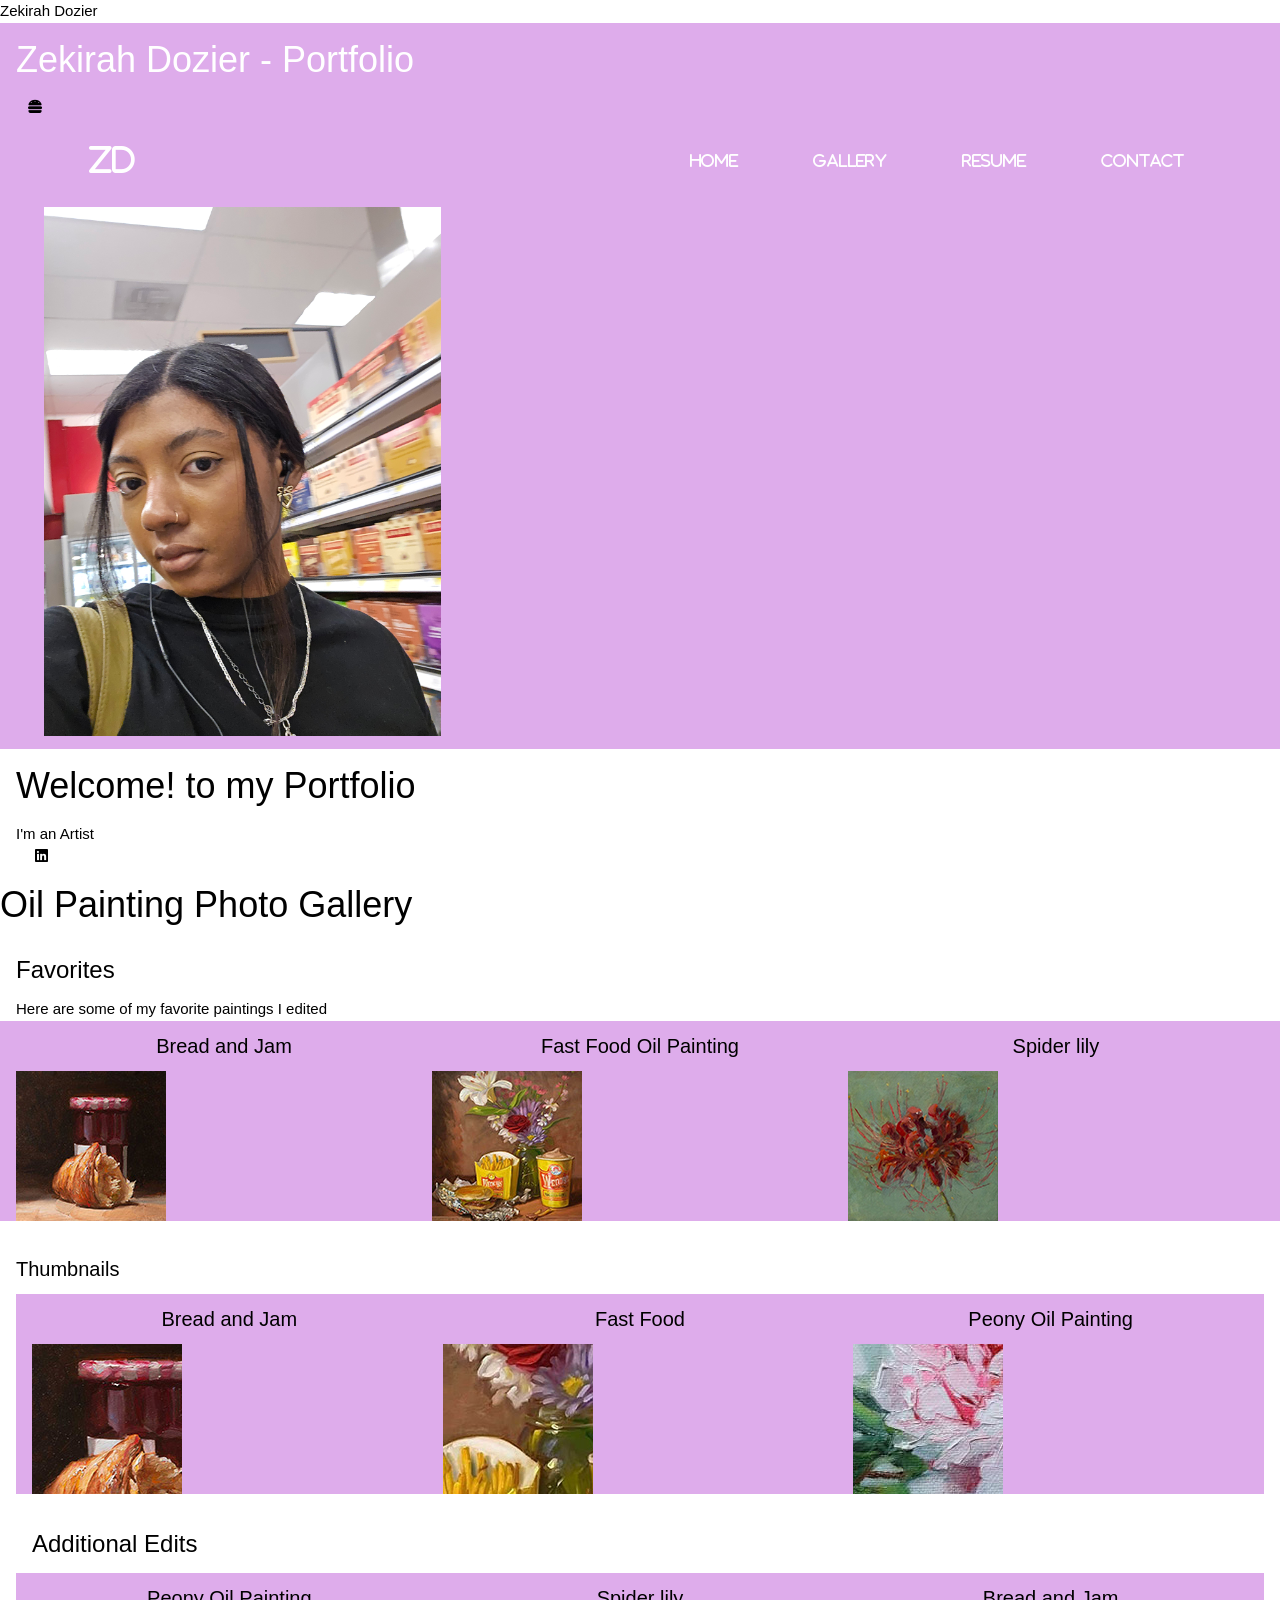
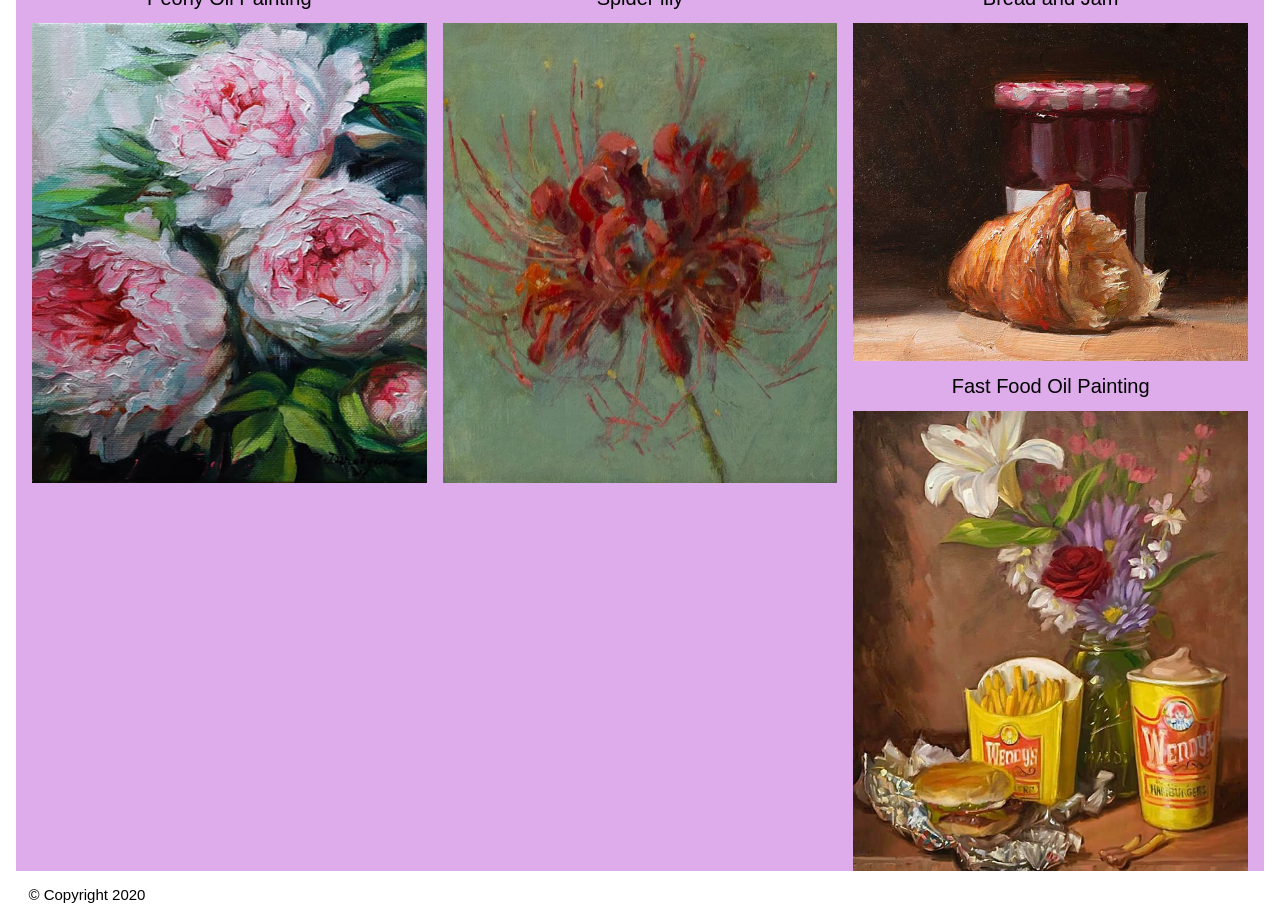
==== index.html @ bd6c6bc6 "Add files via upload" ====
<!DOCTYPE html>
<html lang="en">
    <head>
        <title>Portfolio Website</title>
        <meta name="viewport" content="width=device-width, initial-scale=1">
        <link rel="stylesheet" href="https://www.w3schools.com/w3css/4/w3.css">
        <link rel="stylesheet" href="https://cdnjs.cloudflare.com/ajax/libs/font-awesome/6.5.1/css/all.min.css">
        <link rel="preconnect" href="https://fonts.googleapis.com">
        <link rel="preconnect" href="https://fonts.gstatic.com" crossorigin>
        <link href="https://fonts.googleapis.com/css2?family=Boldonse&display=swap" rel="stylesheet">
		<link rel="stylesheet" href="https://www.w3schools.com/w3css/5/w3.css">
		<link rel="stylesheet" href="css/my-styles.css">
    </head>
    <body>
        <div class="logo">
            <span>Zekirah</span> <span>Dozier</span>
        <div>
            <header class="w3-container row-color-1">  
                <h1>Zekirah Dozier - Portfolio</h1>
                <nav>
                   
                    <ul>
                        <div class="fa-solid fa-burger"
                         class="dropdown">
                        <div class="container"> 
      <nav class="navbar">
        <a href="#" class="nav-branding">ZD</a>
        <ul class="nav-menu">
          <li class="nav-item">
            <a href="index.html" class="nav-link">Home</a>
          </li>
          <li class="nav-item">
            <a href="gallery.html" class="nav-link">Gallery</a>
          </li>
          <li class="nav-item">
            <a href="resume.html" class="nav-link">Resume</a>
          </li>
          <li class="nav-item">
            <a href="contact.html" class="nav-link">Contact</a>
          </li>
        </ul>
        <div class="hamburger">
          <span class="bar"></span>
          <span class="bar"></span>
          <span class="bar"></span>
        </div>
      </nav>
   </div>
                   
        <div class="w3-container w3-row main-container">
			            <div class="w3-col s12 m4 l4 image">
			                <img width="100%" src="assets/About_Me.jpg" alt="headshot photo of Zekirah Dozier">
			            </div>
					</div>
    			</section>
            </header>

            <div class="w3-container">
                 <div class="content"></div>
                <h1>Welcome! to my <span>Portfolio</span></h1>
                <div class="typewritter">I'm an <span class="typewritter-text"> <label for="Artist"></label> Artist </span>
                <div class="social-links">
                    <a herf="#"><i class="fa-brands fa-github"></i></a>
                  <i class="fa-brands fa-linkedin"></i>

                  </div>
                </div>
        </div>
                <h1>Oil Painting Photo Gallery</h1>
            </div>
            
            <section class="w3-container">
                <h3>Favorites</h3>
                <p>Here are some of my favorite paintings I edited</p>
            </section>  
                
    
            <section class="w3-container w3-row row-color-1"> <!-- While the w3-row class defines a padding-less 
                container, when you also have w3-container, it adds 16-pixel padding around the 
                entire row, but not between the contained elements -->
                <article class="w3-col s12 m4 l4">
                    <h4>Bread and Jam</h4>
                    <p><img src="assets/bread-and-jam-72dpi.jpg" alt="Photo of vine snake"></p>
                </article>
                <article class="w3-col s12 m4 l4">
                    <h4>Fast Food Oil Painting</h4>
                    <p><img src="assets/food-classical-painting-72dpi.jpg" alt="Photo of vine snake"></p>
                </article>
                <article class="w3-col s12 m4 l4">
                    <h4>Spider lily</h4>
                    <p><img src="assets/Spider-Lily-Painting-72dpi.jpg" alt="Photo of jaguar"></p>
                </article>
            </section>
    
            <section class="w3-container">

               <br> <h4>Thumbnails</h4>
            <section class="w3-row-padding row-color-1"> <!-- The w3-row-padding class adds 8 pixels of padding around each element.  -->
                
                <article class="w3-col s12 m4 l4">
                    <h4>Bread and Jam</h4>
                    <p><img src="assets/bread-and-jam-thumbnail.jpg" alt="Photo of vine snake"></p>
                </article>
                <article class="w3-col s12 m4 l4">
                    <h4>Fast Food</h4>
                    <p><img src="assets/food-classical-painting-thumbnail.jpg" alt="Photo of vine snake"></p>
                </article>
                <article class="w3-col s12 m4 l4">
                    <h4>Peony Oil Painting</h4>
                    <p><img src="assets/Peony-Oil-Painting-thumbnail.jpg" alt="Photo of jaguar"></p>
                </article>
            </section>

            <section class="w3-container">
                <br>
                <h3>Additional Edits</h3>

            </section>

            <section class="w3-row-padding row-color-1">
                
                <article class="w3-col s12 m4 l4">
                    <h4>Peony Oil Painting</h4>
                    <p><img src="assets/Peony-Oil-Painting-300dpi.jpg" alt="Photo of vine snake"></p>
                </article>
                <article class="w3-col s12 m4 l4">
                    <h4>Spider lily</h4>
                    <p><img src="assets/Spider-Lily-Painting-300dpi.jpg" alt="Photo of praying mantis"></p>
                </article>
                <article class="w3-col s12 m4 l4">
                    <h4>Bread and Jam</h4>
                    <p><img src="assets/bread-and-jam-300dpi.jpg" alt="Photo of jaguar"></p>
                </article>
                    <article class="w3-col s12 m4 l4">
                    <h4>Fast Food Oil Painting</h4>
                    <p><img src="assets/food-classical-painting-300dpi.jpg" alt="Photo of coatimundi"></p>
                </article>
            
            </section>
                

            <footer>
                <p>&copy; Copyright 2020</p>
            </footer>
        </div>
	</body>
</html>
---- css/my-styles.css ----
* .boldonse-regular {
        font-family:  "Boldonse", system-ui;
        font-weight: 400;
        font-style: normal;
        color: #665e44;
        box-sizing: border-box;}
        
        header h1 {
        color: white; }

        article h4 {
        text-align: center;}

        section h3 {
            font-weight: 
        }

        article img {
        max-width: 100%;
        height:auto;}

        nav, #feature, footer {
        margin: 1%; }

        nav li {
        display: inline;
		padding: 0.5em;
        color: white;}

        .row-color-1 {
            background-color:rgb(222, 172, 235);
        }


 
      *{
  padding: 0;
  margin: 0;
}

header{
  background-color: #262626;
}

li{
  list-style: none;
}

a{
  color: white;
  text-decoration: none;
}

.container{
  max-width: 1224px;
  width: 92%;
  margin: 0 auto;
}

.navbar{
  min-height: 70px;
  display: flex;
  justify-content: space-between;
  align-items: center;
}

.nav-branding{
  font-size: 2rem;
}

.nav-menu{
  display: flex;
  justify-content: space-between;
  align-items: center;
  gap: 60px;
}

.nav-link{
  transition: 0.3s ease-out;
}

.nav-link:hover{
  color: dodgerblue;
}

.hamburger{
  display: none;
  cursor: pointer;
}

.bar{
  display: block;
  width: 25px;
  height: 3px;
  margin: 5px auto;
  -webkit-transition: all 0.3s ease;
  transition: all 0.3s ease;
  background-color: white;
}

@media(max-width:1024px){
  .hamburger{
    display: block;
  }

  .hamburger.active .bar:nth-child(2){
    opacity: 0;
  }
  .hamburger.active .bar:nth-child(1){
    transform: translateY(8px) rotate(45deg);
  }
  .hamburger.active .bar:nth-child(3){
    transform: translateY(-8px) rotate(-45deg);
  }

  .nav-menu{
    position: fixed;
    left: -100%;
    top: 70px;
    gap: 0;
    flex-direction: column;
    background-color: #262626;
    width: 100%;
    text-align: center;
    transition: 0.3s;
  }

  .nav-item{
    margin: 16px 0;
  }

  .nav-menu.active{
    left: 0;
  }
}

/* Contact Form styles*/

#fcf-form {
    display:block;
}

.fcf-body {
    margin: 0;
    font-family: -apple-system, Arial, sans-serif;
    font-size: 1rem;
    font-weight: 400;
    line-height: 1.5;
    color: #212529;
    text-align: left;
    background-color: #fff;
    padding: 30px;
    padding-bottom: 10px;
    border: 1px solid #ced4da;
    border-radius: 0.25rem;
    max-width: 100%;
}

.fcf-form-group {
    margin-bottom: 1rem;
}

.fcf-input-group {
    position: relative;
    display: -ms-flexbox;
    display: flex;
    -ms-flex-wrap: wrap;
    flex-wrap: wrap;
    -ms-flex-align: stretch;
    align-items: stretch;
    width: 100%;
}

.fcf-form-control {
    display: block;
    width: 100%;
    height: calc(1.5em + 0.75rem + 2px);
    padding: 0.375rem 0.75rem;
    font-size: 1rem;
    font-weight: 400;
    line-height: 1.5;
    color: #495057;
    background-color: #fff;
    background-clip: padding-box;
    border: 1px solid #ced4da;
    outline: none;
    border-radius: 0.25rem;
    transition: border-color 0.15s ease-in-out, box-shadow 0.15s ease-in-out;
}

.fcf-form-control:focus {
    border: 1px solid #313131;
}

select.fcf-form-control[size], select.fcf-form-control[multiple] {
    height: auto;
}

textarea.fcf-form-control {
    font-family: -apple-system, Arial, sans-serif;
    height: auto;
}

label.fcf-label {
    display: inline-block;
    margin-bottom: 0.5rem;
}

.fcf-credit {
    padding-top: 10px;
    font-size: 0.9rem;
    color: #545b62;
}

.fcf-credit a {
    color: #545b62;
    text-decoration: underline;
}

.fcf-credit a:hover {
    color: #0056b3;
    text-decoration: underline;
}

.fcf-btn {
    display: inline-block;
    font-weight: 400;
    color: #212529;
    text-align: center;
    vertical-align: middle;
    cursor: pointer;
    -webkit-user-select: none;
    -moz-user-select: none;
    -ms-user-select: none;
    user-select: none;
    background-color: transparent;
    border: 1px solid transparent;
    padding: 0.375rem 0.75rem;
    font-size: 1rem;
    line-height: 1.5;
    border-radius: 0.25rem;
    transition: color 0.15s ease-in-out, background-color 0.15s ease-in-out, border-color 0.15s ease-in-out, box-shadow 0.15s ease-in-out;
}

@media (prefers-reduced-motion: reduce) {
    .fcf-btn {
        transition: none;
    }
}

.fcf-btn:hover {
    color: #212529;
    text-decoration: none;
}

.fcf-btn:focus, .fcf-btn.focus {
    outline: 0;
    box-shadow: 0 0 0 0.2rem rgba(0, 123, 255, 0.25);
}

.fcf-btn-primary {
    color: #fff;
    background-color: #007bff;
    border-color: #007bff;
}

.fcf-btn-primary:hover {
    color: #fff;
    background-color: #0069d9;
    border-color: #0062cc;
}

.fcf-btn-primary:focus, .fcf-btn-primary.focus {
    color: #fff;
    background-color: #97c4ee;
    border-color: #a0c5ec;
    box-shadow: 0 0 0 0.2rem rgba(156, 113, 238, 0.5);
}

.fcf-btn-lg, .fcf-btn-group-lg>.fcf-btn {
    padding: 0.5rem 1rem;
    font-size: 1.25rem;
    line-height: 1.5;
    border-radius: 0.3rem;
}

.fcf-btn-block {
    display: block;
    width: 100%;
}

.fcf-btn-block+.fcf-btn-block {
    margin-top: 0.5rem;
}

input[type="submit"].fcf-btn-block, input[type="reset"].fcf-btn-block, input[type="button"].fcf-btn-block {
    width: 100%;
}
.row-color-1 {
            background-color:rgb(222, 172, 235);
        }
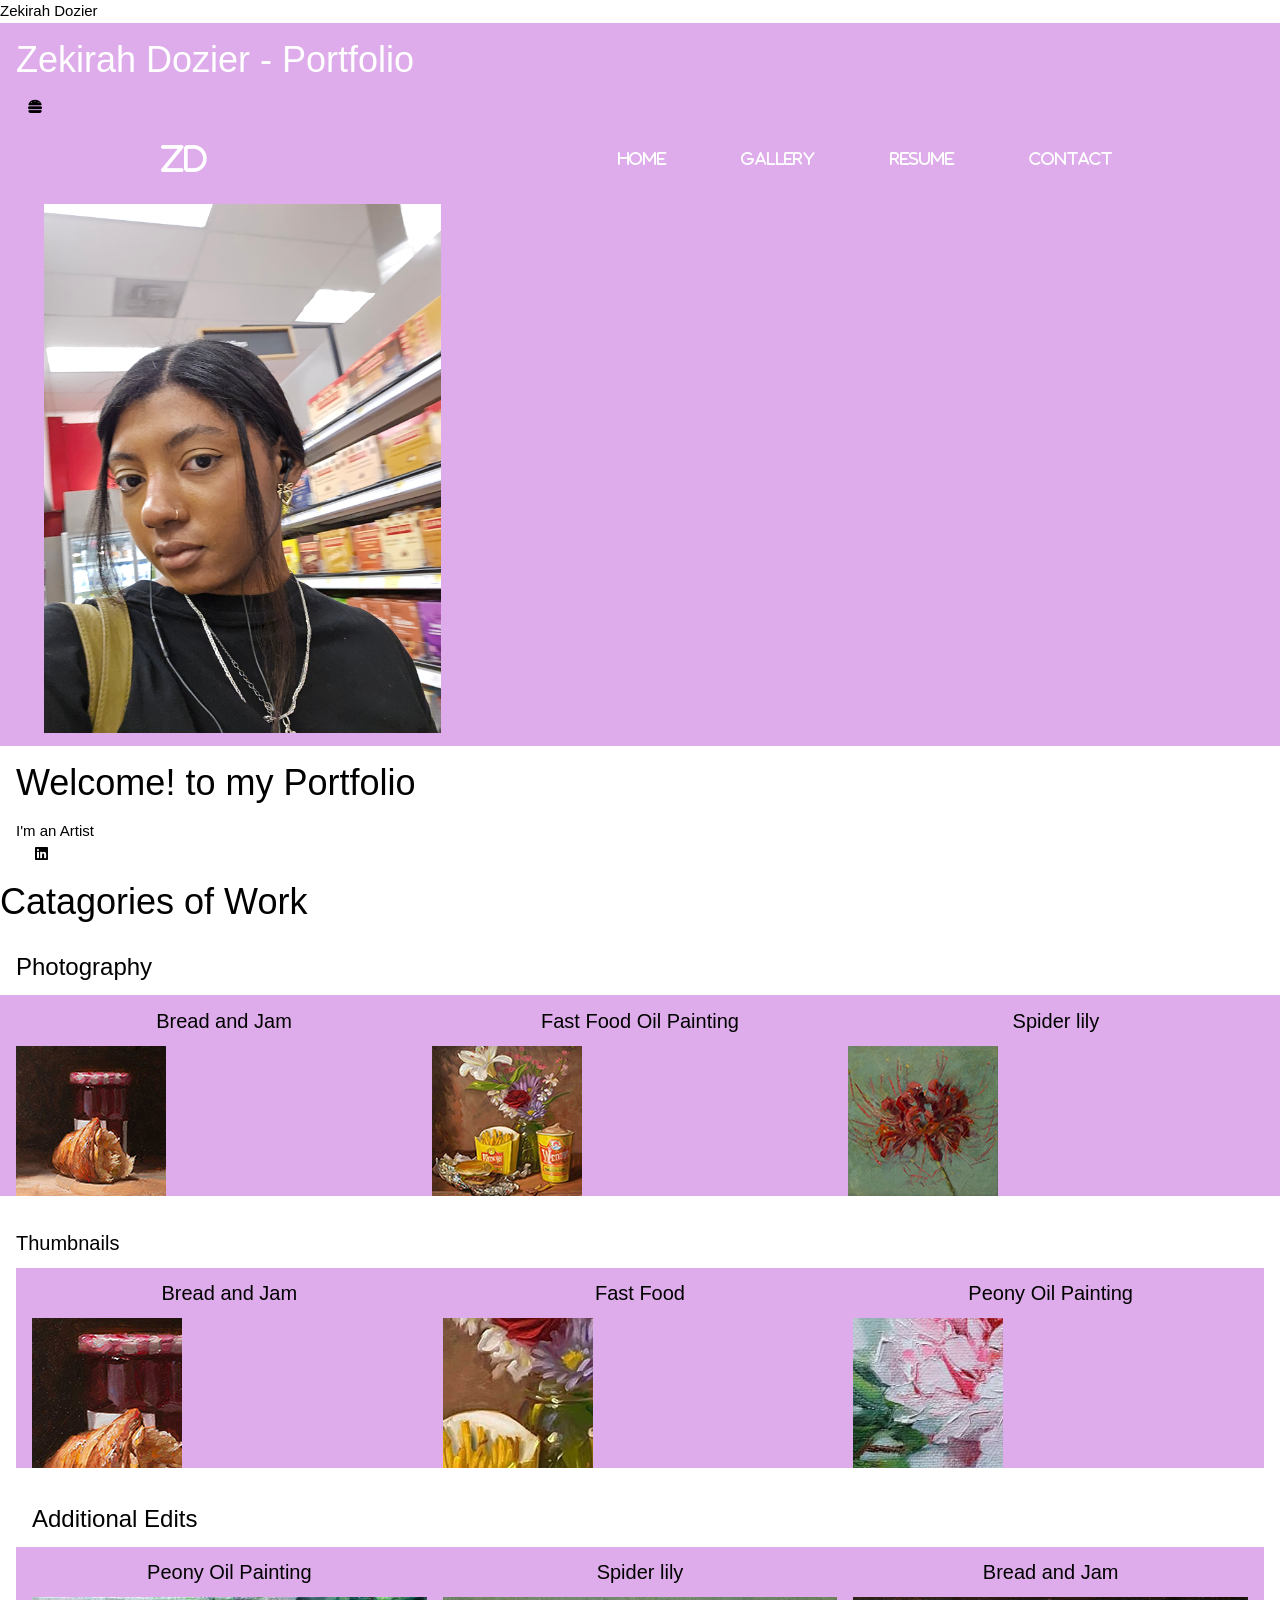
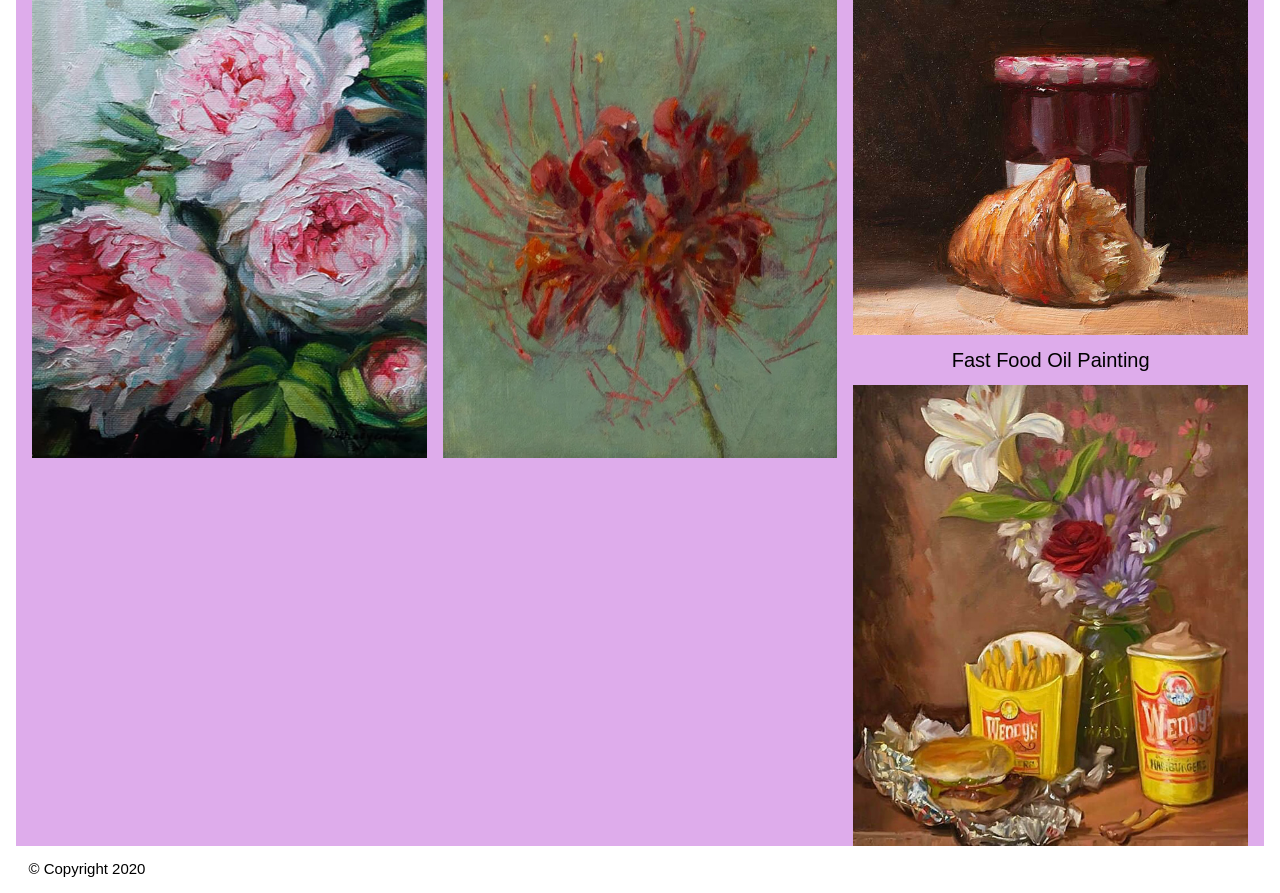
==== commit bbf16ef7: "Add files via upload" ====
--- a/index.html
+++ b/index.html
@@ -66,12 +66,12 @@
                   </div>
                 </div>
         </div>
-                <h1>Oil Painting Photo Gallery</h1>
+                <h1>Catagories of Work</h1>
             </div>
             
             <section class="w3-container">
-                <h3>Favorites</h3>
-                <p>Here are some of my favorite paintings I edited</p>
+                <h3>Photography</h3>
+                
             </section>  
                 
     
--- a/css/my-styles.css
+++ b/css/my-styles.css
@@ -133,6 +133,14 @@
   .nav-menu.active{
     left: 0;
   }
+}
+
+/* Base styles (Mobile) */
+.container { width: 100%; }
+
+/* Tablet and larger */
+@media (min-width: 768px) {
+  .container { width: 80%; }
 }
 
 /* Contact Form styles*/
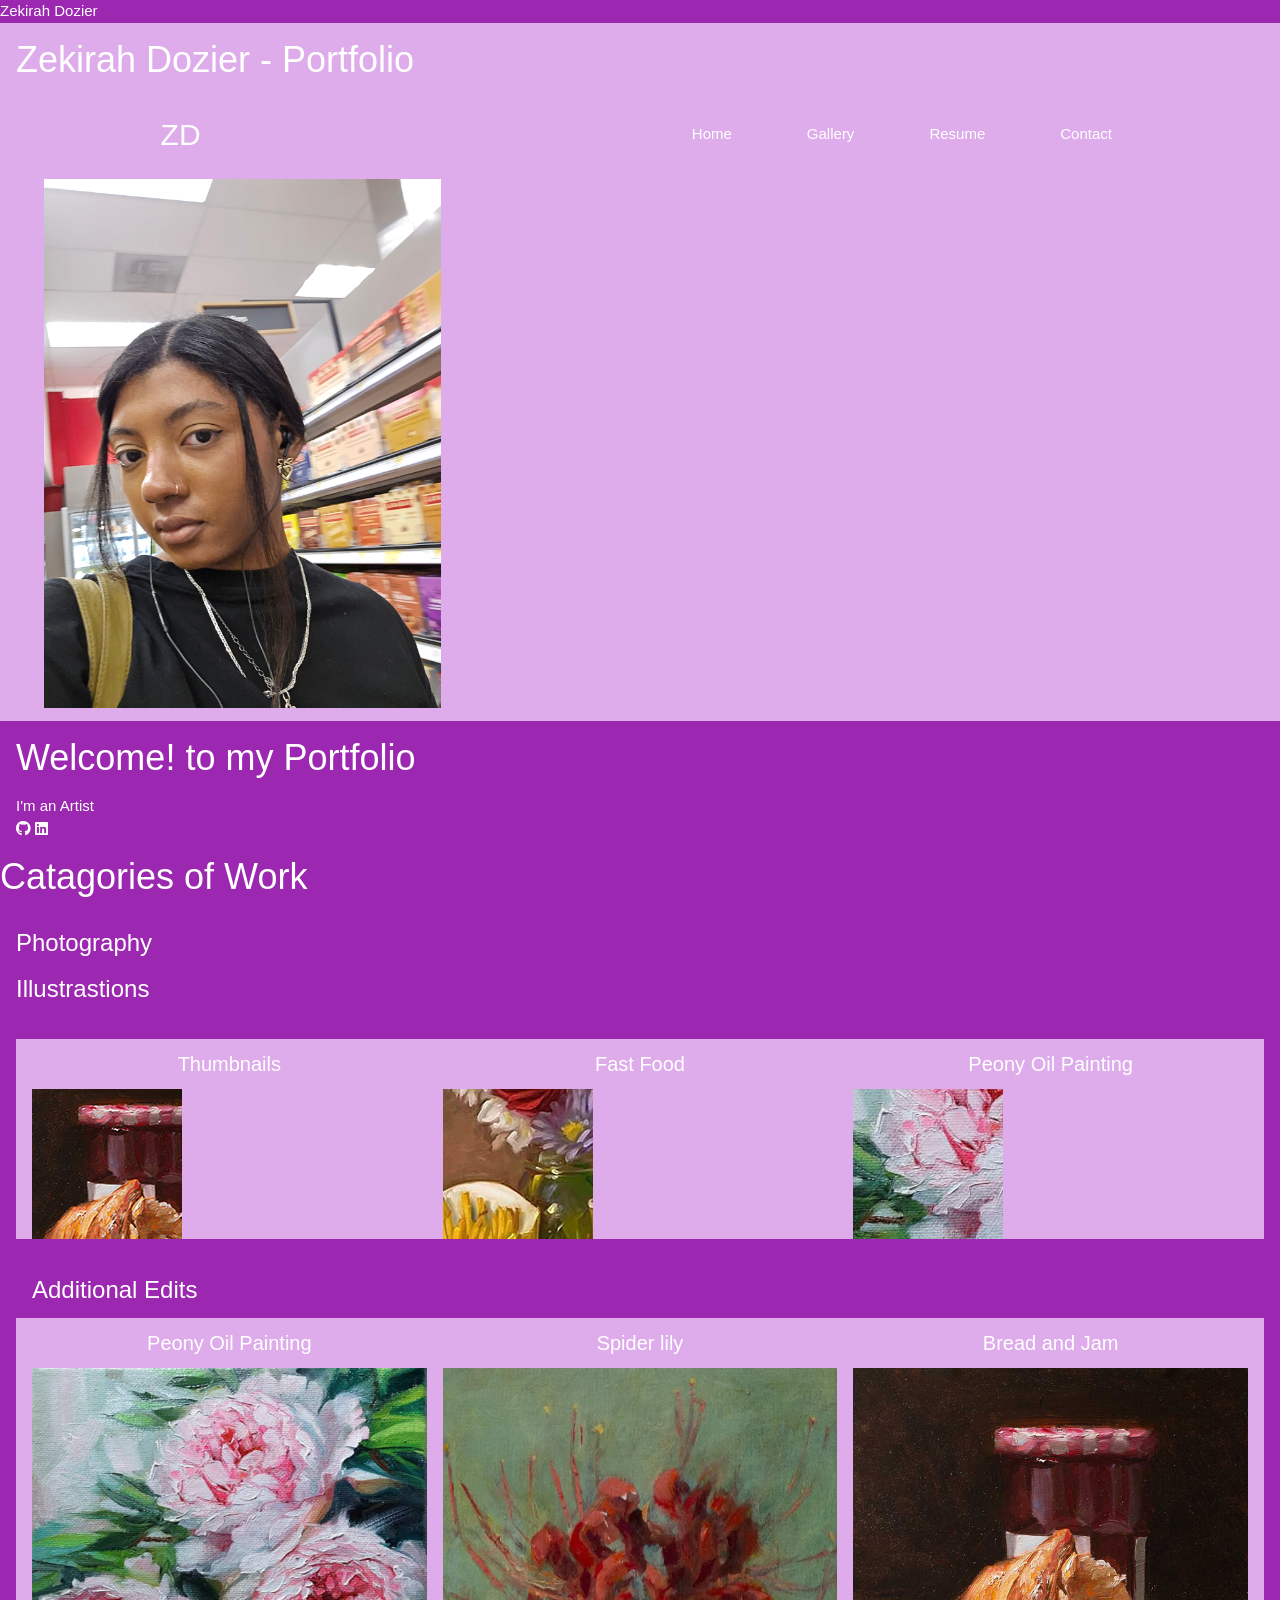
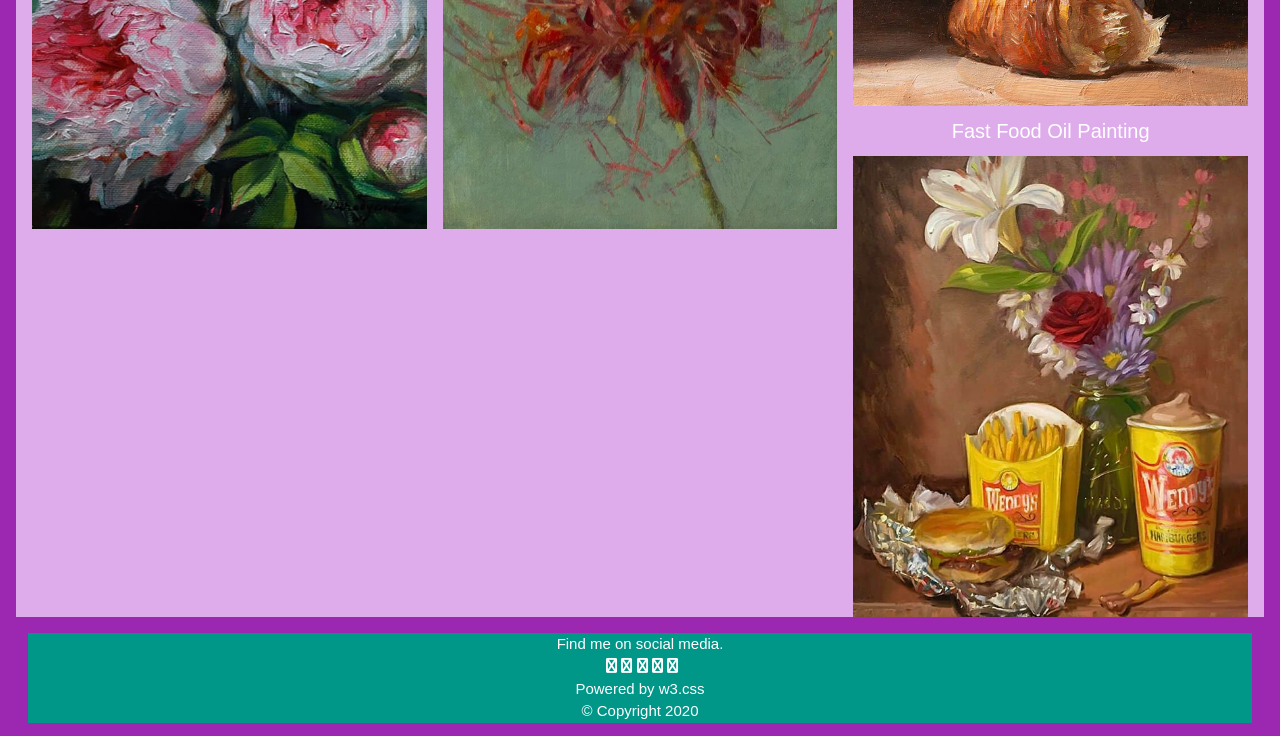
==== commit 56c0eafe: "Add files via upload" ====
--- a/index.html
+++ b/index.html
@@ -12,6 +12,7 @@
 		<link rel="stylesheet" href="css/my-styles.css">
     </head>
     <body>
+        <body class="w3-purple"></body>
         <div class="logo">
             <span>Zekirah</span> <span>Dozier</span>
         <div>
@@ -20,8 +21,7 @@
                 <nav>
                    
                     <ul>
-                        <div class="fa-solid fa-burger"
-                         class="dropdown">
+                    
                         <div class="container"> 
       <nav class="navbar">
         <a href="#" class="nav-branding">ZD</a>
@@ -70,35 +70,19 @@
             </div>
             
             <section class="w3-container">
-                <h3>Photography</h3>
+                <h3>Photography</h3> <h3>Illustrastions</h3>
                 
             </section>  
                 
     
-            <section class="w3-container w3-row row-color-1"> <!-- While the w3-row class defines a padding-less 
-                container, when you also have w3-container, it adds 16-pixel padding around the 
-                entire row, but not between the contained elements -->
-                <article class="w3-col s12 m4 l4">
-                    <h4>Bread and Jam</h4>
-                    <p><img src="assets/bread-and-jam-72dpi.jpg" alt="Photo of vine snake"></p>
-                </article>
-                <article class="w3-col s12 m4 l4">
-                    <h4>Fast Food Oil Painting</h4>
-                    <p><img src="assets/food-classical-painting-72dpi.jpg" alt="Photo of vine snake"></p>
-                </article>
-                <article class="w3-col s12 m4 l4">
-                    <h4>Spider lily</h4>
-                    <p><img src="assets/Spider-Lily-Painting-72dpi.jpg" alt="Photo of jaguar"></p>
-                </article>
-            </section>
     
             <section class="w3-container">
 
-               <br> <h4>Thumbnails</h4>
+               <br> 
             <section class="w3-row-padding row-color-1"> <!-- The w3-row-padding class adds 8 pixels of padding around each element.  -->
                 
                 <article class="w3-col s12 m4 l4">
-                    <h4>Bread and Jam</h4>
+                    <h4>Thumbnails</h4>
                     <p><img src="assets/bread-and-jam-thumbnail.jpg" alt="Photo of vine snake"></p>
                 </article>
                 <article class="w3-col s12 m4 l4">
@@ -139,7 +123,17 @@
             </section>
                 
 
-            <footer>
+            <footer
+                 class="w3-container w3-teal w3-center w3-margin-top">
+            <p>Find me on social media.</p>
+            <i class="fa fa-facebook-official w3-hover-opacity"></i>
+            <i class="fa fa-instagram w3-hover-opacity"></i>
+            <i class="fa fa-snapchat w3-hover-opacity"></i>
+            <i class="fa fa-pinterest-p w3-hover-opacity"></i>
+            <i class="fa fa-twitter w3-hover-opacity"></i>
+            <i class="fa fa-linkedin w3-hover-opacity"></i>
+            <p>Powered by <a href="https://www.w3schools.com/w3css/default.asp" target="_blank">w3.css</a></p>
+        
                 <p>&copy; Copyright 2020</p>
             </footer>
         </div>
--- a/css/my-styles.css
+++ b/css/my-styles.css
@@ -246,8 +246,8 @@
     border: 1px solid transparent;
     padding: 0.375rem 0.75rem;
     font-size: 1rem;
-    line-height: 1.5;
-    border-radius: 0.25rem;
+    line-height: 9;
+    border-radius: 5rem;
     transition: color 0.15s ease-in-out, background-color 0.15s ease-in-out, border-color 0.15s ease-in-out, box-shadow 0.15s ease-in-out;
 }
 
@@ -269,14 +269,14 @@
 
 .fcf-btn-primary {
     color: #fff;
-    background-color: #007bff;
-    border-color: #007bff;
+    background-color:  #771bac;
+    border-color: rgb(222, 172, 235); 
 }
 
 .fcf-btn-primary:hover {
     color: #fff;
-    background-color: #0069d9;
-    border-color: #0062cc;
+    background-color: #e5a6eb;
+    border-color: #e781fc;
 }
 
 .fcf-btn-primary:focus, .fcf-btn-primary.focus {
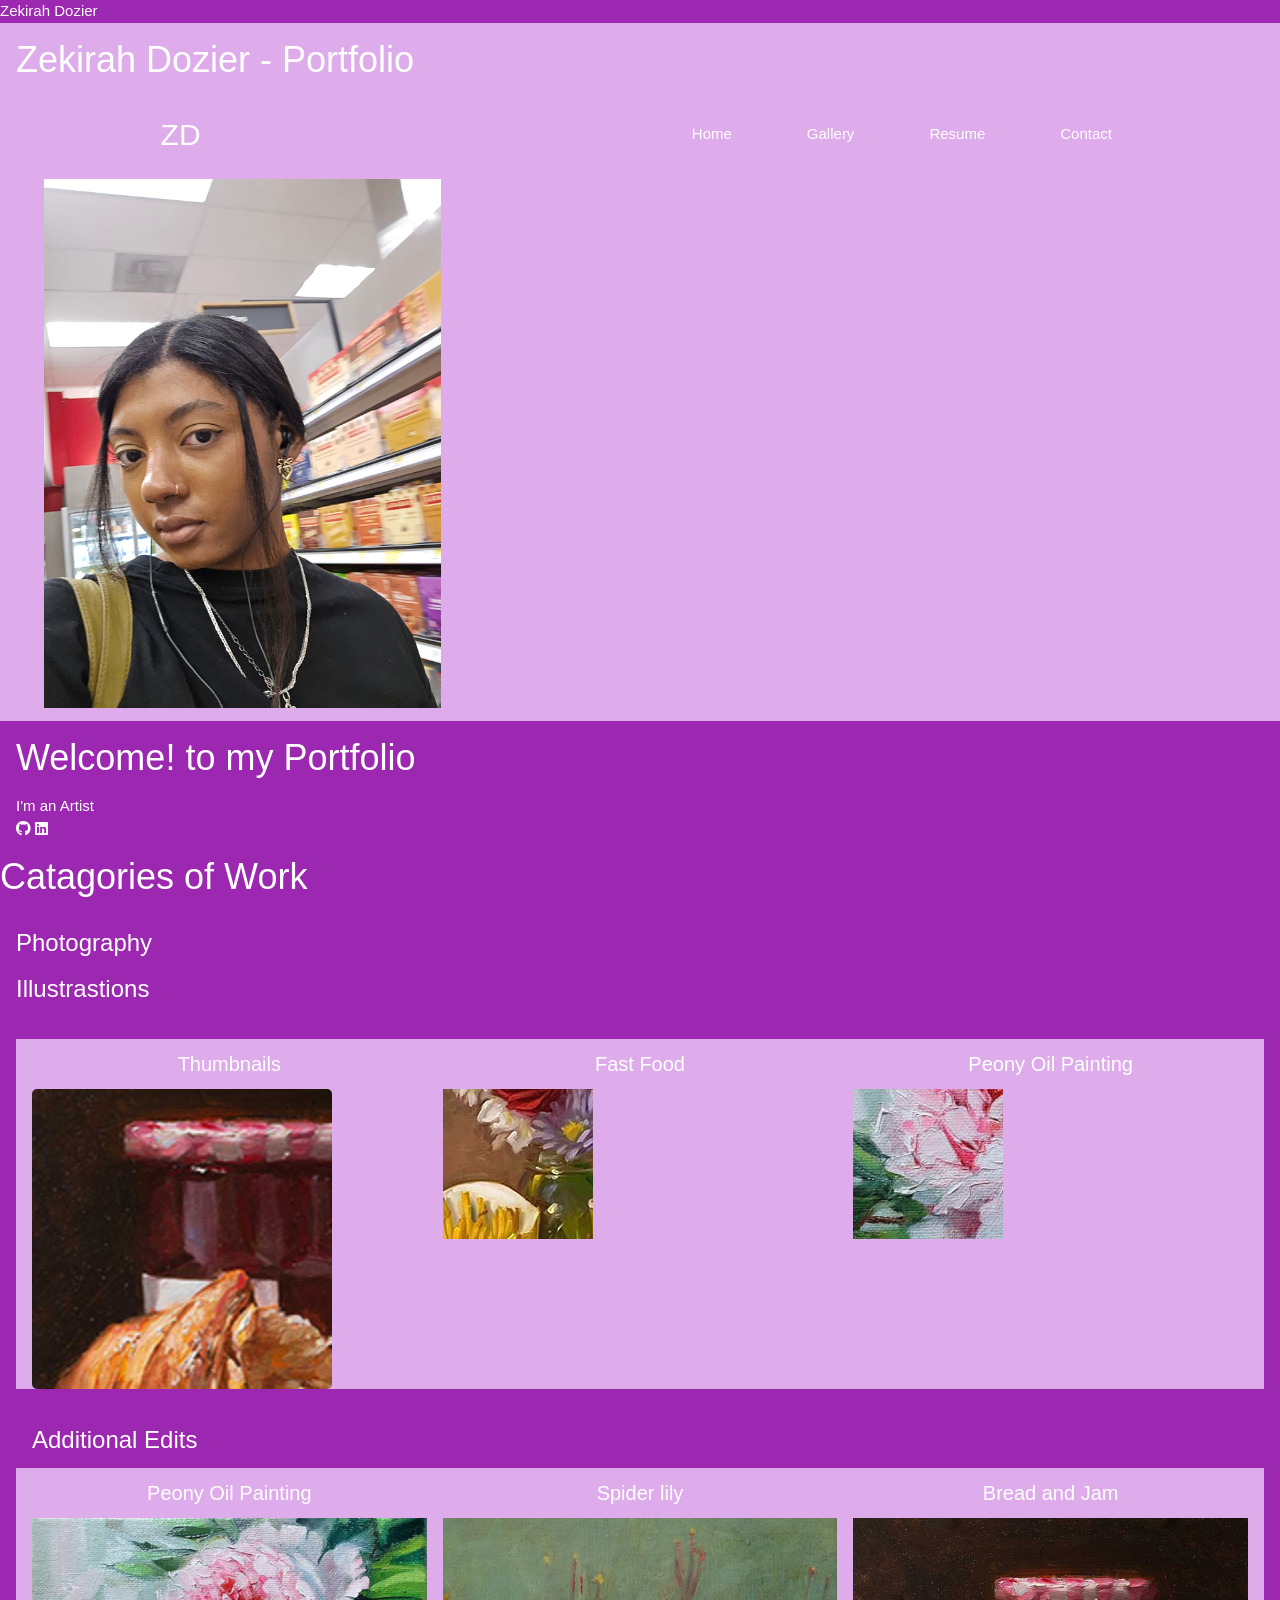
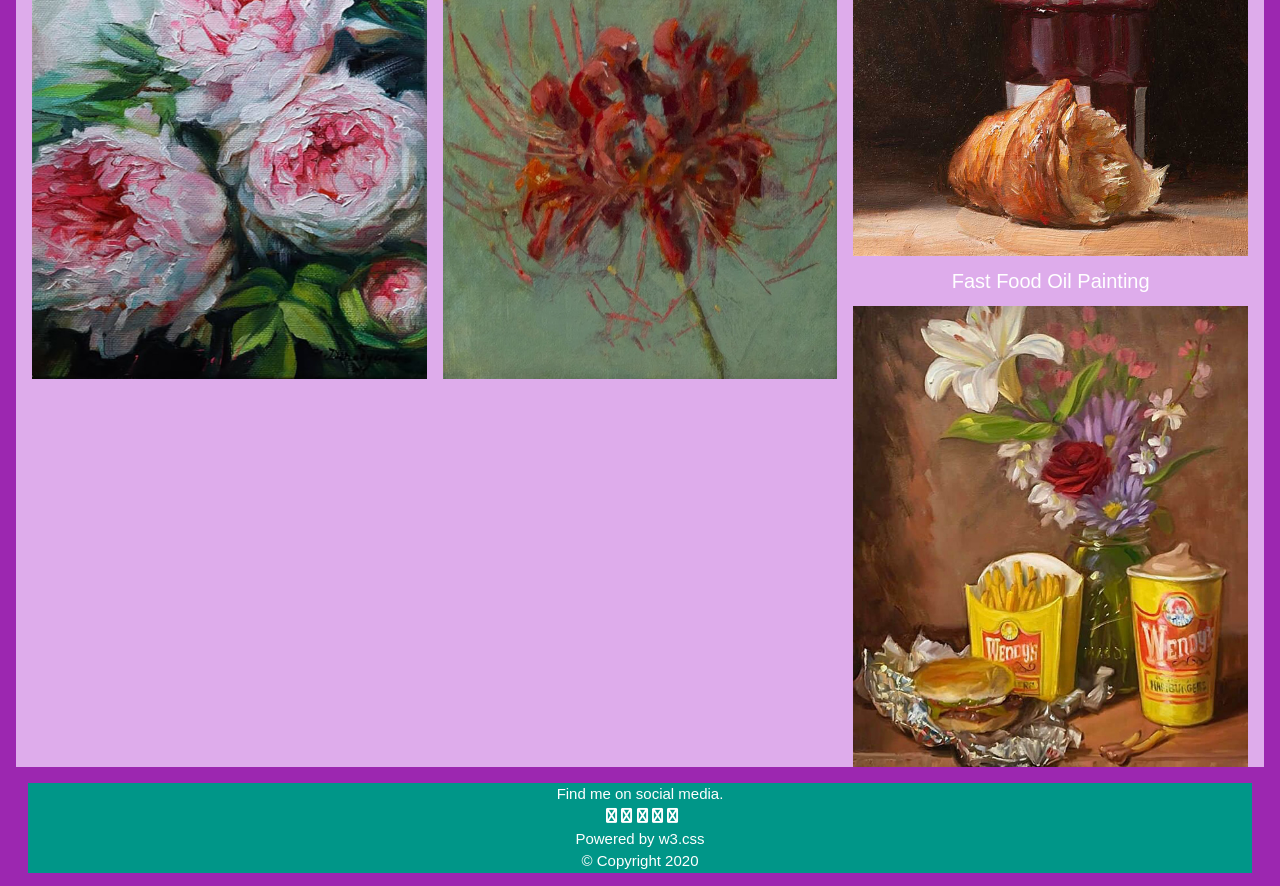
==== commit 573fd1df: "Add files via upload" ====
--- a/index.html
+++ b/index.html
@@ -54,6 +54,7 @@
 					</div>
     			</section>
             </header>
+        <script src="script.js"></script>
 
             <div class="w3-container">
                  <div class="content"></div>
@@ -83,7 +84,23 @@
                 
                 <article class="w3-col s12 m4 l4">
                     <h4>Thumbnails</h4>
-                    <p><img src="assets/bread-and-jam-thumbnail.jpg" alt="Photo of vine snake"></p>
+
+                 <!-- Trigger the Modal -->
+                    <img id="myImg" src="assets/bread-and-jam-thumbnail.jpg" alt="bread-and-jam-thumbnail" style="width:100%;max-width:300px">
+
+                      <!-- The Modal -->
+            <div id="myModal" class="modal">
+
+                 <!-- The Close Button -->
+            <span class="close">&times;</span>
+
+                <!-- Modal Content (The Image) -->
+                     <img class="modal-content" id="img01">
+
+               <!-- Modal Caption (Image Text) -->
+             <div id="caption"></div>
+          </div>
+
                 </article>
                 <article class="w3-col s12 m4 l4">
                     <h4>Fast Food</h4>
--- a/css/my-styles.css
+++ b/css/my-styles.css
@@ -3,7 +3,7 @@
         font-family:  "Boldonse", system-ui;
         font-weight: 400;
         font-style: normal;
-        color: #665e44;
+        color: #dad3bd;
         box-sizing: border-box;}
         
         header h1 {
@@ -77,7 +77,7 @@
 }
 
 .nav-link{
-  transition: 0.3s ease-out;
+  transition: 0.7s ease-out;
 }
 
 .nav-link:hover{
@@ -94,12 +94,12 @@
   width: 25px;
   height: 3px;
   margin: 5px auto;
-  -webkit-transition: all 0.3s ease;
-  transition: all 0.3s ease;
+  -webkit-transition: all 0.3s ease-in-out;
+  transition: all 0.3s ease-in-out;
   background-color: white;
 }
 
-@media(max-width:1024px){
+@media(max-width:768px){
   .hamburger{
     display: block;
   }
@@ -116,11 +116,11 @@
 
   .nav-menu{
     position: fixed;
-    left: -100%;
-    top: 70px;
+    right: -50%;
+    top: 10px;
     gap: 0;
     flex-direction: column;
-    background-color: #262626;
+    background-color: rgb(222, 172, 235)
     width: 100%;
     text-align: center;
     transition: 0.3s;
@@ -307,4 +307,85 @@
 }
 .row-color-1 {
             background-color:rgb(222, 172, 235);
-        }+        }
+
+
+        /* Style the Image Used to Trigger the Modal */
+#myImg {
+  border-radius: 5px;
+  cursor: pointer;
+  transition: 0.3s;
+}
+
+#myImg:hover {opacity: 0.7;}
+
+/* The Modal (background) */
+.modal {
+  display: none; /* Hidden by default */
+  position: fixed; /* Stay in place */
+  z-index: 1; /* Sit on top */
+  padding-top: 100px; /* Location of the box */
+  left: 0;
+  top: 0;
+  width: 100%; /* Full width */
+  height: 100%; /* Full height */
+  overflow: auto; /* Enable scroll if needed */
+  background-color: rgb(0,0,0); /* Fallback color */
+  background-color: rgba(0,0,0,0.9); /* Black w/ opacity */
+}
+
+/* Modal Content (Image) */
+.modal-content {
+  margin: auto;
+  display: block;
+  width: 80%;
+  max-width: 700px;
+}
+
+/* Caption of Modal Image (Image Text) - Same Width as the Image */
+#caption {
+  margin: auto;
+  display: block;
+  width: 80%;
+  max-width: 700px;
+  text-align: center;
+  color: #ccc;
+  padding: 10px 0;
+  height: 150px;
+}
+
+/* Add Animation - Zoom in the Modal */
+.modal-content, #caption {
+  animation-name: zoom;
+  animation-duration: 0.6s;
+}
+
+@keyframes zoom {
+  from {transform:scale(0)}
+  to {transform:scale(1)}
+}
+
+/* The Close Button */
+.close {
+  position: absolute;
+  top: 15px;
+  right: 35px;
+  color: #f1f1f1;
+  font-size: 40px;
+  font-weight: bold;
+  transition: 0.3s;
+}
+
+.close:hover,
+.close:focus {
+  color: #bbb;
+  text-decoration: none;
+  cursor: pointer;
+}
+
+/* 100% Image Width on Smaller Screens */
+@media only screen and (max-width: 700px){
+  .modal-content {
+    width: 100%;
+  }
+}
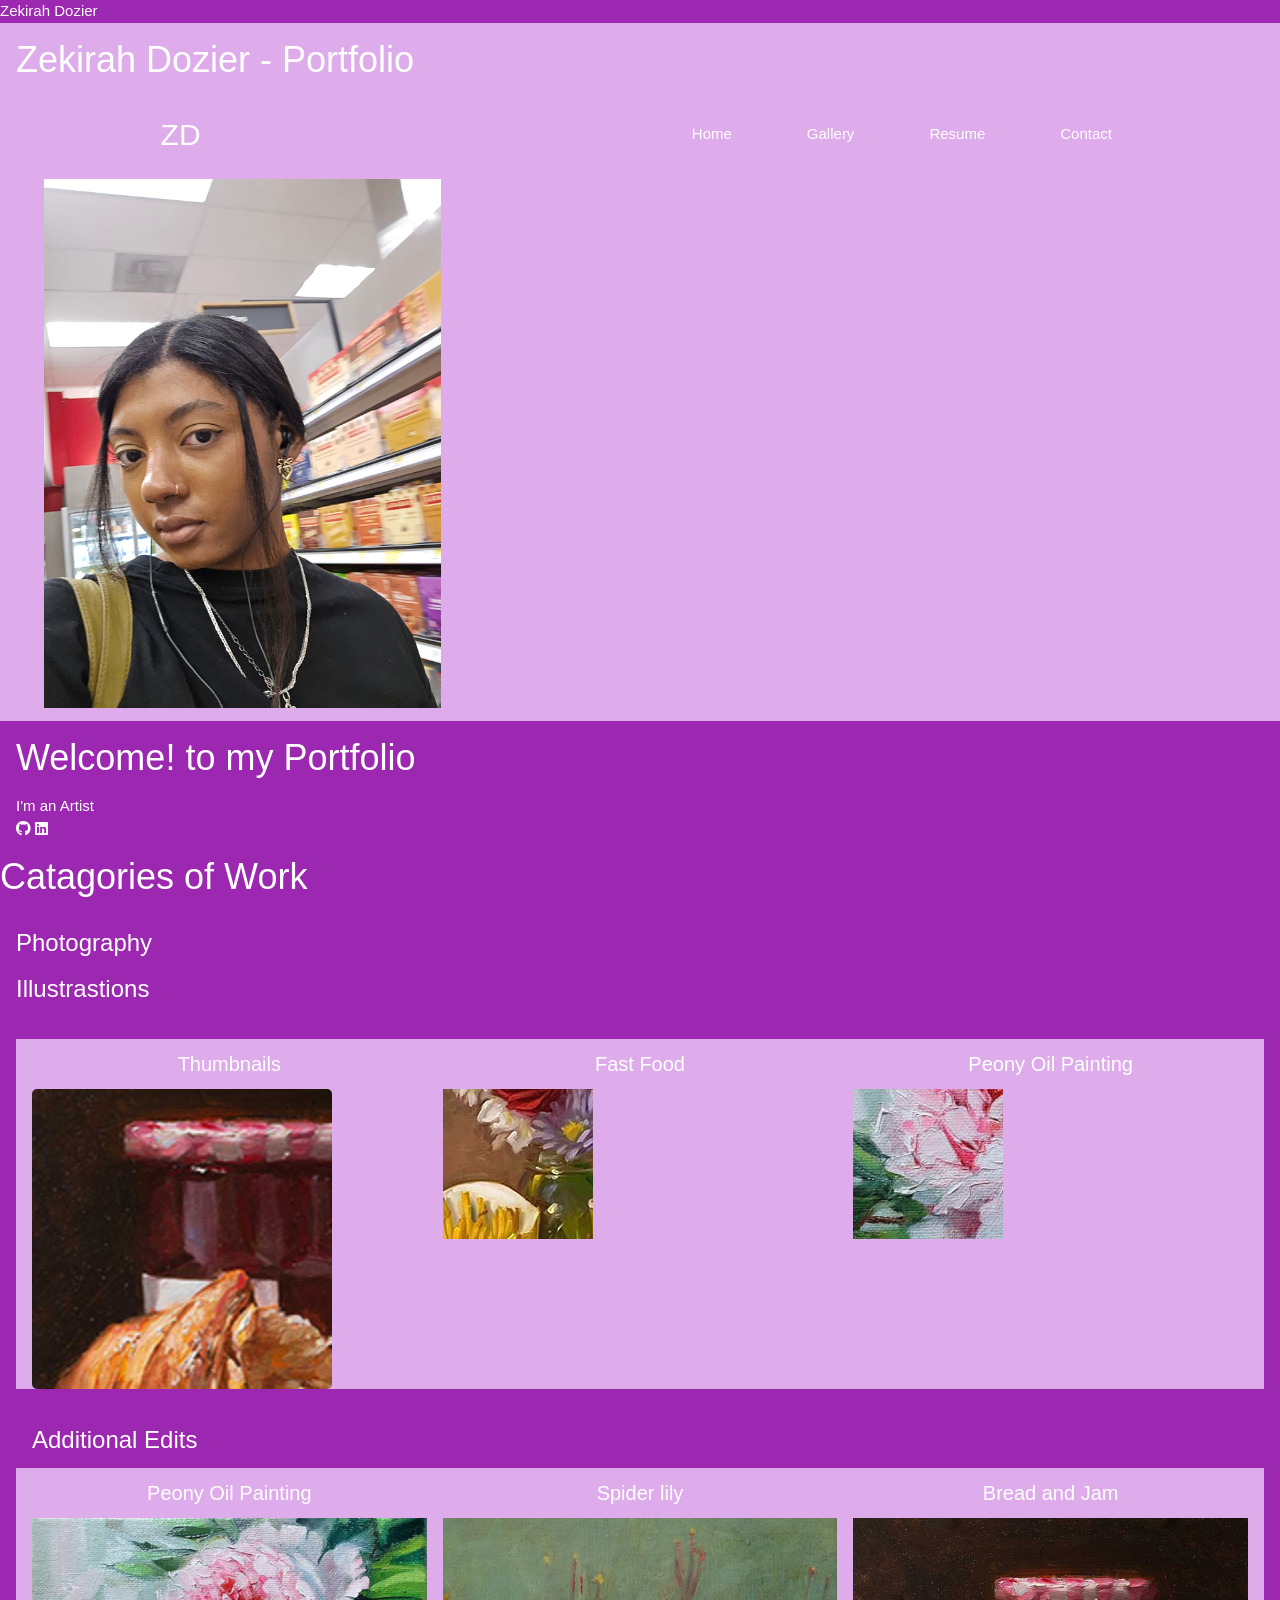
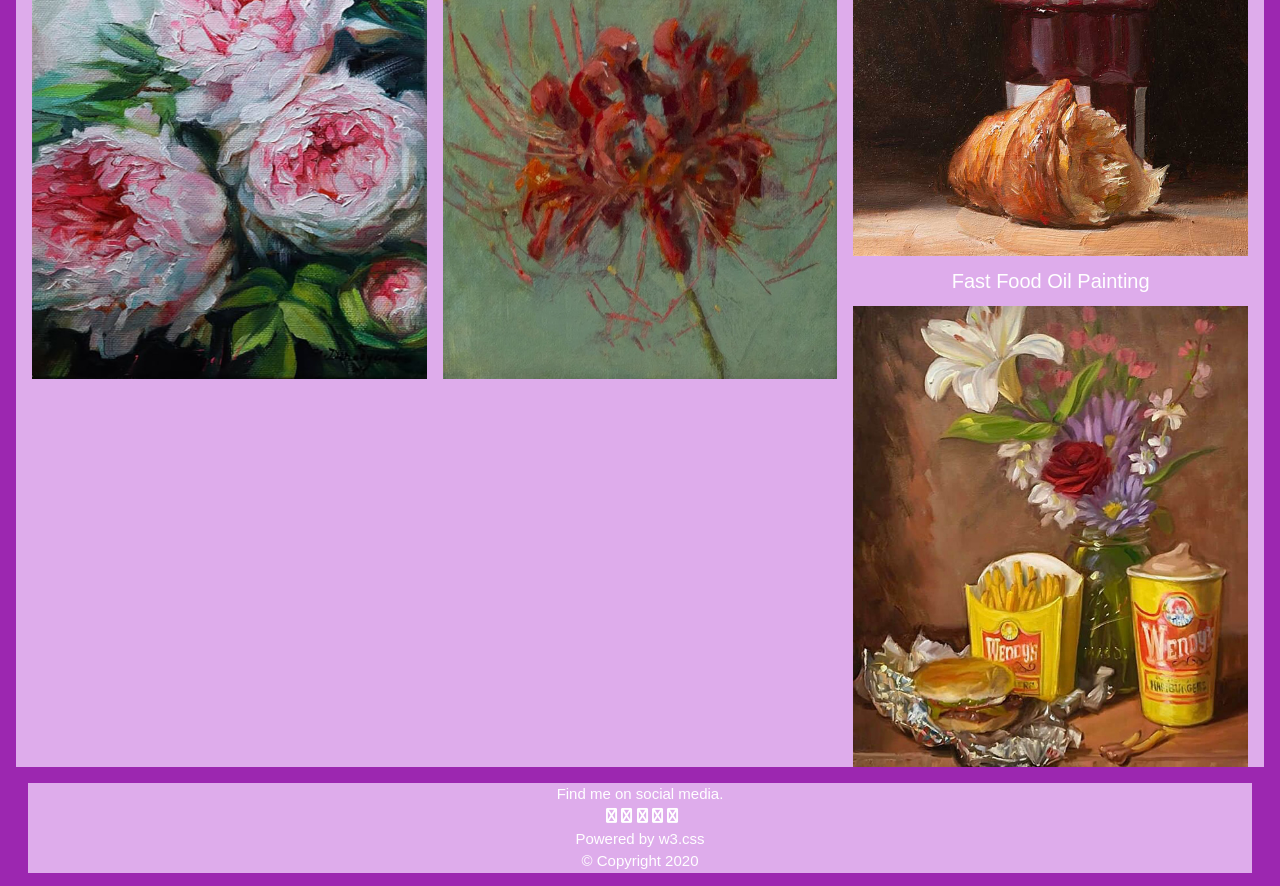
==== commit 967c932e: "Add files via upload" ====
--- a/index.html
+++ b/index.html
@@ -141,7 +141,7 @@
                 
 
             <footer
-                 class="w3-container w3-teal w3-center w3-margin-top">
+                 class="w3-container row-color-1 w3-center w3-margin-top">
             <p>Find me on social media.</p>
             <i class="fa fa-facebook-official w3-hover-opacity"></i>
             <i class="fa fa-instagram w3-hover-opacity"></i>
--- a/css/my-styles.css
+++ b/css/my-styles.css
@@ -13,7 +13,7 @@
         text-align: center;}
 
         section h3 {
-            font-weight: 
+            font-weight: 25;
         }
 
         article img {
@@ -121,7 +121,7 @@
     gap: 0;
     flex-direction: column;
     background-color: rgb(222, 172, 235)
-    width: 100%;
+    width 100%;
     text-align: center;
     transition: 0.3s;
   }
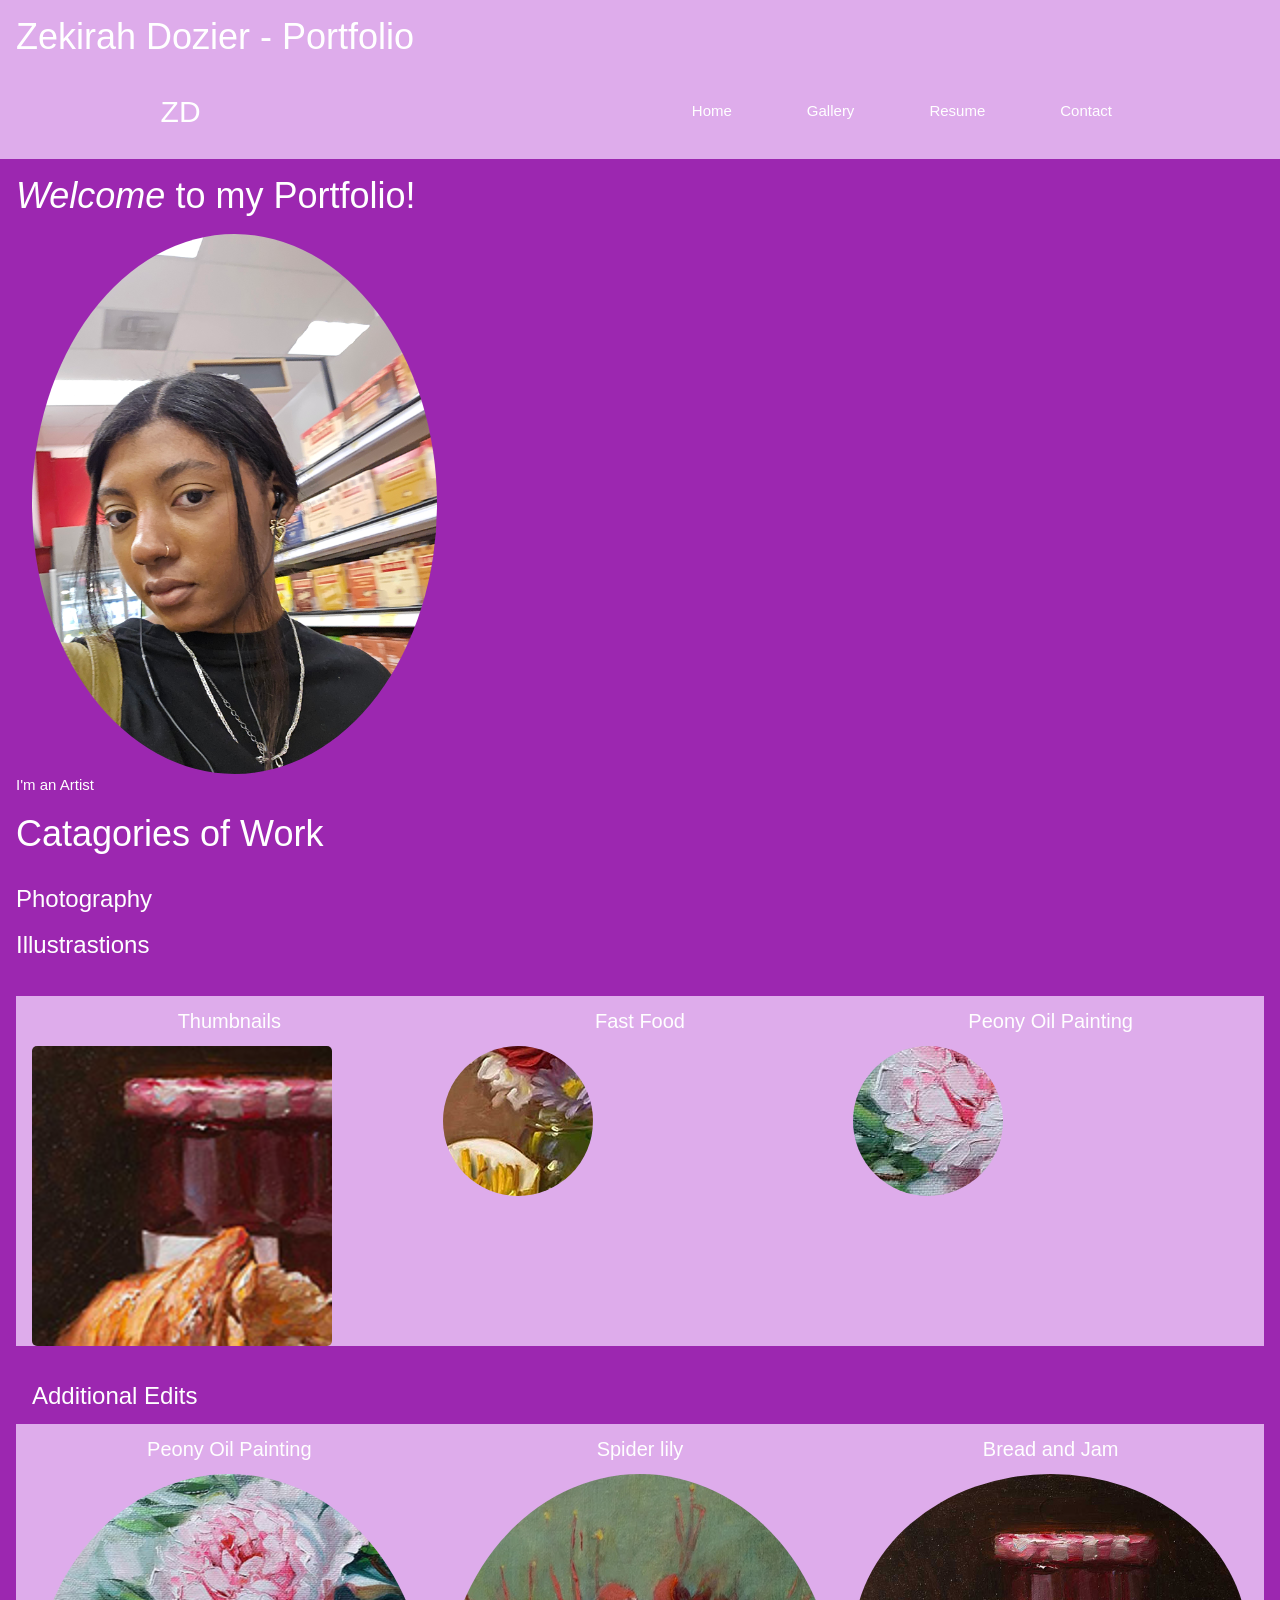
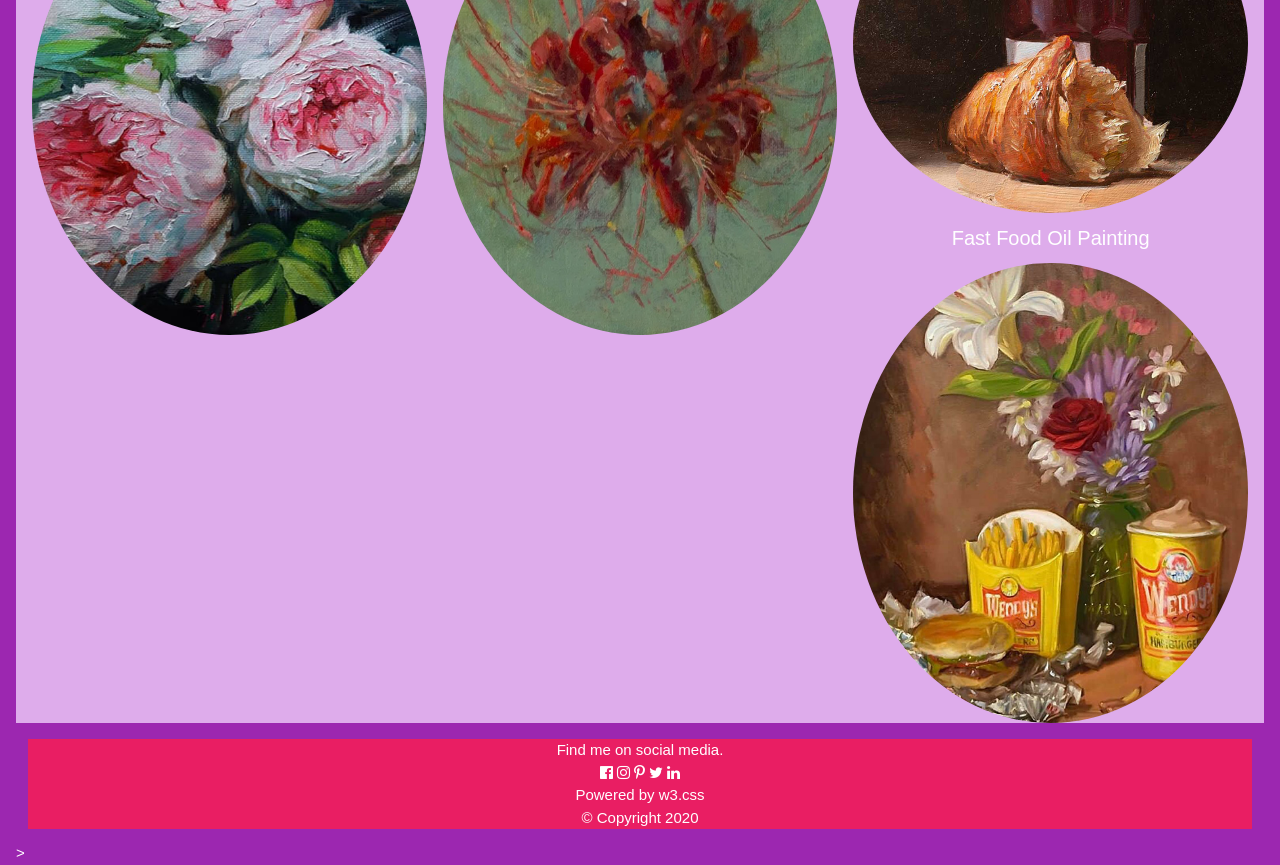
==== commit 5b7b751b: "Add files via upload" ====
--- a/index.html
+++ b/index.html
@@ -4,7 +4,7 @@
         <title>Portfolio Website</title>
         <meta name="viewport" content="width=device-width, initial-scale=1">
         <link rel="stylesheet" href="https://www.w3schools.com/w3css/4/w3.css">
-        <link rel="stylesheet" href="https://cdnjs.cloudflare.com/ajax/libs/font-awesome/6.5.1/css/all.min.css">
+        <link rel="stylesheet" href="https://cdnjs.cloudflare.com/ajax/libs/font-awesome/4.7.0/css/font-awesome.min.css">
         <link rel="preconnect" href="https://fonts.googleapis.com">
         <link rel="preconnect" href="https://fonts.gstatic.com" crossorigin>
         <link href="https://fonts.googleapis.com/css2?family=Boldonse&display=swap" rel="stylesheet">
@@ -13,8 +13,7 @@
     </head>
     <body>
         <body class="w3-purple"></body>
-        <div class="logo">
-            <span>Zekirah</span> <span>Dozier</span>
+        
         <div>
             <header class="w3-container row-color-1">  
                 <h1>Zekirah Dozier - Portfolio</h1>
@@ -46,34 +45,29 @@
         </div>
       </nav>
    </div>
-                   
-        <div class="w3-container w3-row main-container">
+
+  </section>
+            </header>
+        <script src="script.js"></script>
+
+        <div class="w3-container ">
+            <div class="content"></div>
+                <span><h1><i>Welcome</i> to my Portfolio!</span></h1>
+           
+           <div class="w3-container w3-row main-container">
 			            <div class="w3-col s12 m4 l4 image">
 			                <img width="100%" src="assets/About_Me.jpg" alt="headshot photo of Zekirah Dozier">
 			            </div>
 					</div>
-    			</section>
-            </header>
-        <script src="script.js"></script>
-
-            <div class="w3-container">
-                 <div class="content"></div>
-                <h1>Welcome! to my <span>Portfolio</span></h1>
                 <div class="typewritter">I'm an <span class="typewritter-text"> <label for="Artist"></label> Artist </span>
-                <div class="social-links">
-                    <a herf="#"><i class="fa-brands fa-github"></i></a>
-                  <i class="fa-brands fa-linkedin"></i>
-
-                  </div>
-                </div>
         </div>
                 <h1>Catagories of Work</h1>
-            </div>
+        </div>
             
-            <section class="w3-container">
+  <section class="w3-container">
                 <h3>Photography</h3> <h3>Illustrastions</h3>
                 
-            </section>  
+    </section>  
                 
     
     
@@ -89,7 +83,7 @@
                     <img id="myImg" src="assets/bread-and-jam-thumbnail.jpg" alt="bread-and-jam-thumbnail" style="width:100%;max-width:300px">
 
                       <!-- The Modal -->
-            <div id="myModal" class="modal">
+        <div id="myModal" class="modal">
 
                  <!-- The Close Button -->
             <span class="close">&times;</span>
@@ -98,8 +92,8 @@
                      <img class="modal-content" id="img01">
 
                <!-- Modal Caption (Image Text) -->
-             <div id="caption"></div>
-          </div>
+        <div id="caption"></div>
+      </div>
 
                 </article>
                 <article class="w3-col s12 m4 l4">
@@ -122,37 +116,36 @@
                 
                 <article class="w3-col s12 m4 l4">
                     <h4>Peony Oil Painting</h4>
-                    <p><img src="assets/Peony-Oil-Painting-300dpi.jpg" alt="Photo of vine snake"></p>
+                    <p><img src="assets/Peony-Oil-Painting-300dpi.jpg" alt="Photo of peony flower painting"></p>
                 </article>
                 <article class="w3-col s12 m4 l4">
                     <h4>Spider lily</h4>
-                    <p><img src="assets/Spider-Lily-Painting-300dpi.jpg" alt="Photo of praying mantis"></p>
+                    <p><img src="assets/Spider-Lily-Painting-300dpi.jpg" alt="Photo of Spider Lily Painting"></p>
                 </article>
                 <article class="w3-col s12 m4 l4">
                     <h4>Bread and Jam</h4>
-                    <p><img src="assets/bread-and-jam-300dpi.jpg" alt="Photo of jaguar"></p>
+                    <p><img src="assets/bread-and-jam-300dpi.jpg" alt="Photo of bread and jam painting"></p>
                 </article>
                     <article class="w3-col s12 m4 l4">
                     <h4>Fast Food Oil Painting</h4>
-                    <p><img src="assets/food-classical-painting-300dpi.jpg" alt="Photo of coatimundi"></p>
+                    <p><img src="assets/food-classical-painting-300dpi.jpg" alt="Photo of dast food painting"></p>
                 </article>
             
             </section>
                 
 
             <footer
-                 class="w3-container row-color-1 w3-center w3-margin-top">
+                class="w3-container w3-pink w3-center w3-margin-top">
             <p>Find me on social media.</p>
             <i class="fa fa-facebook-official w3-hover-opacity"></i>
             <i class="fa fa-instagram w3-hover-opacity"></i>
-            <i class="fa fa-snapchat w3-hover-opacity"></i>
             <i class="fa fa-pinterest-p w3-hover-opacity"></i>
             <i class="fa fa-twitter w3-hover-opacity"></i>
             <i class="fa fa-linkedin w3-hover-opacity"></i>
             <p>Powered by <a href="https://www.w3schools.com/w3css/default.asp" target="_blank">w3.css</a></p>
         
                 <p>&copy; Copyright 2020</p>
-            </footer>
+            </footer>>
         </div>
 	</body>
 </html>
--- a/css/my-styles.css
+++ b/css/my-styles.css
@@ -133,6 +133,10 @@
   .nav-menu.active{
     left: 0;
   }
+}
+
+img {
+  border-radius: 50%;
 }
 
 /* Base styles (Mobile) */
@@ -325,7 +329,7 @@
   position: fixed; /* Stay in place */
   z-index: 1; /* Sit on top */
   padding-top: 100px; /* Location of the box */
-  left: 0;
+  left: 5;
   top: 0;
   width: 100%; /* Full width */
   height: 100%; /* Full height */
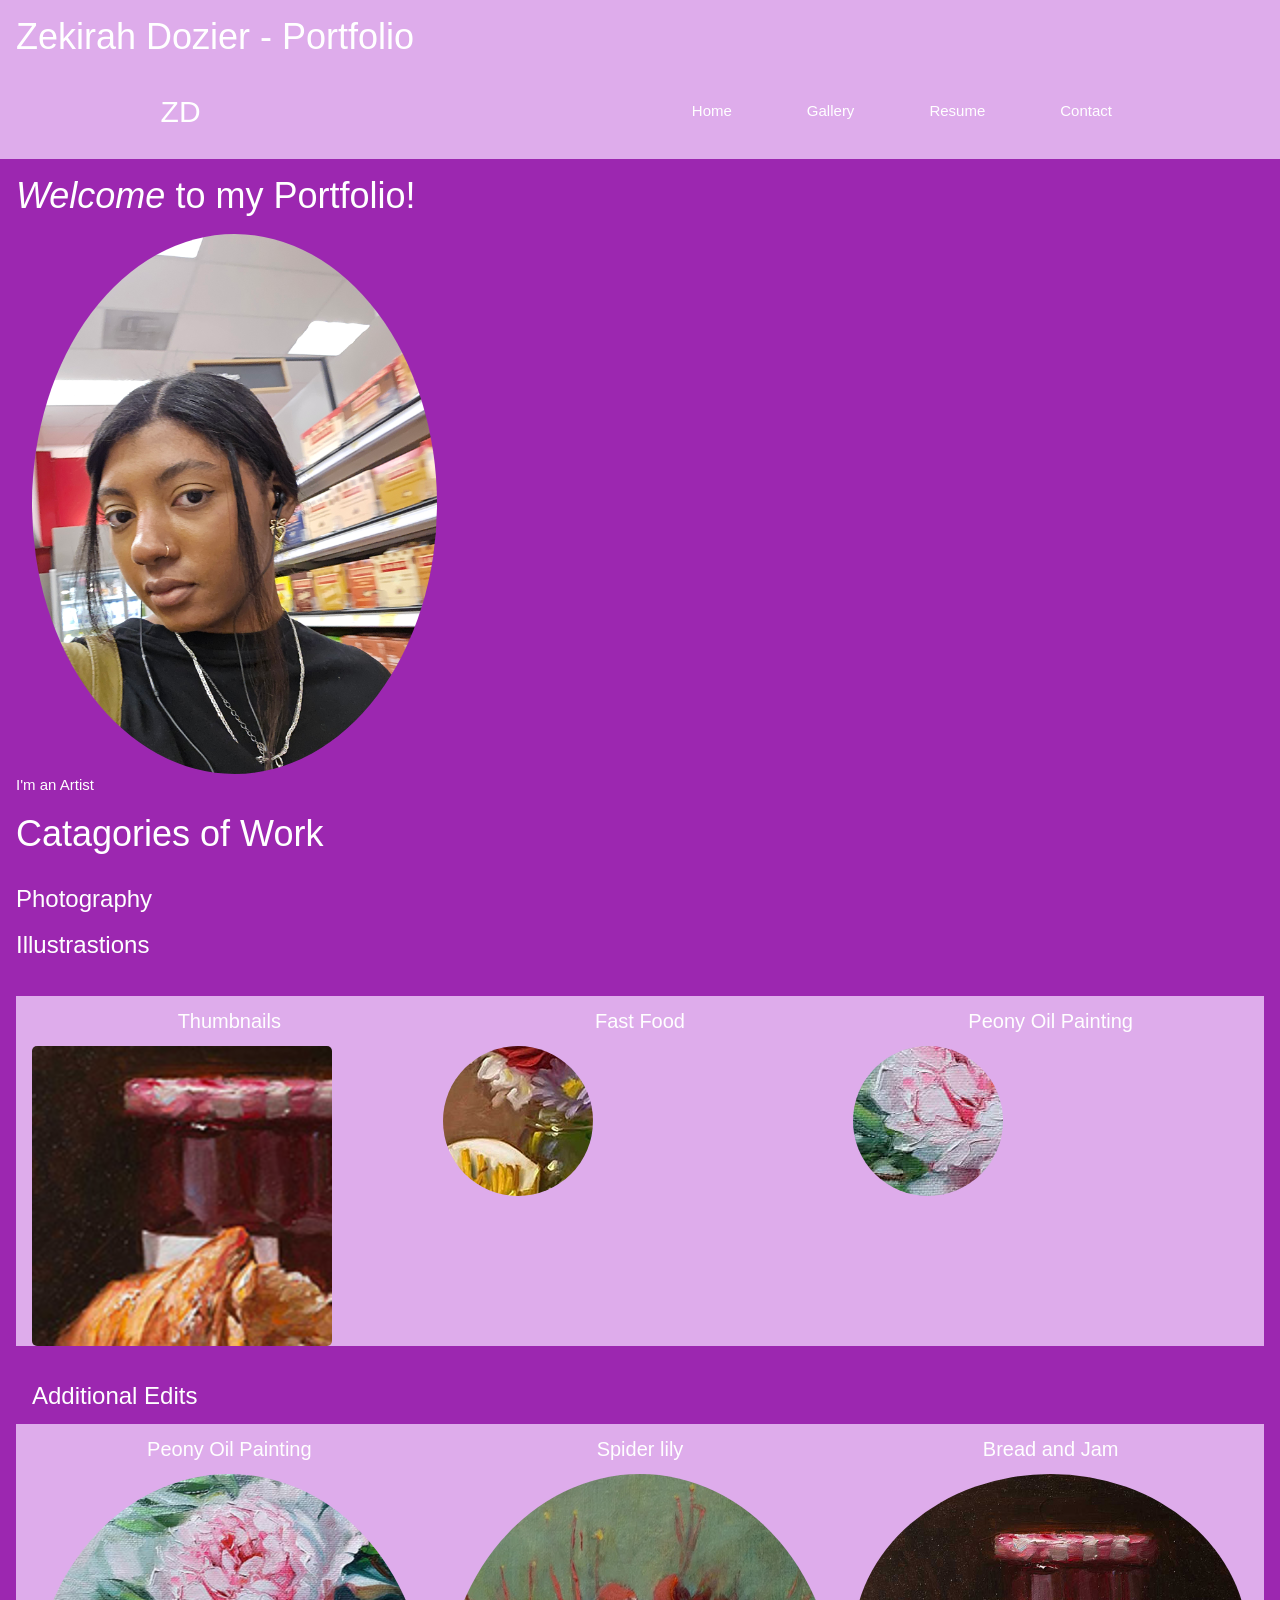
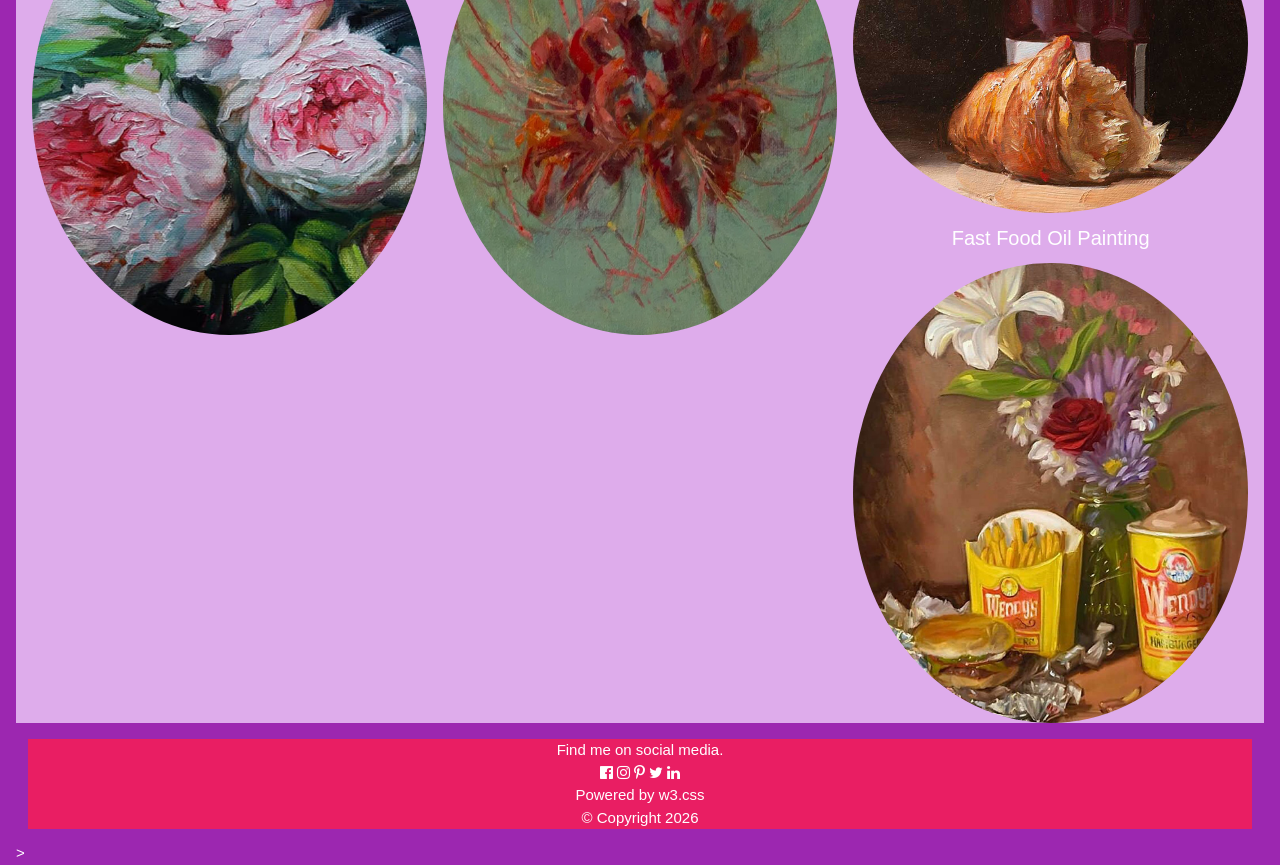
==== commit 89ea8039: "Add files via upload" ====
--- a/index.html
+++ b/index.html
@@ -144,7 +144,7 @@
             <i class="fa fa-linkedin w3-hover-opacity"></i>
             <p>Powered by <a href="https://www.w3schools.com/w3css/default.asp" target="_blank">w3.css</a></p>
         
-                <p>&copy; Copyright 2020</p>
+                <p>&copy; Copyright 2026</p>
             </footer>>
         </div>
 	</body>
